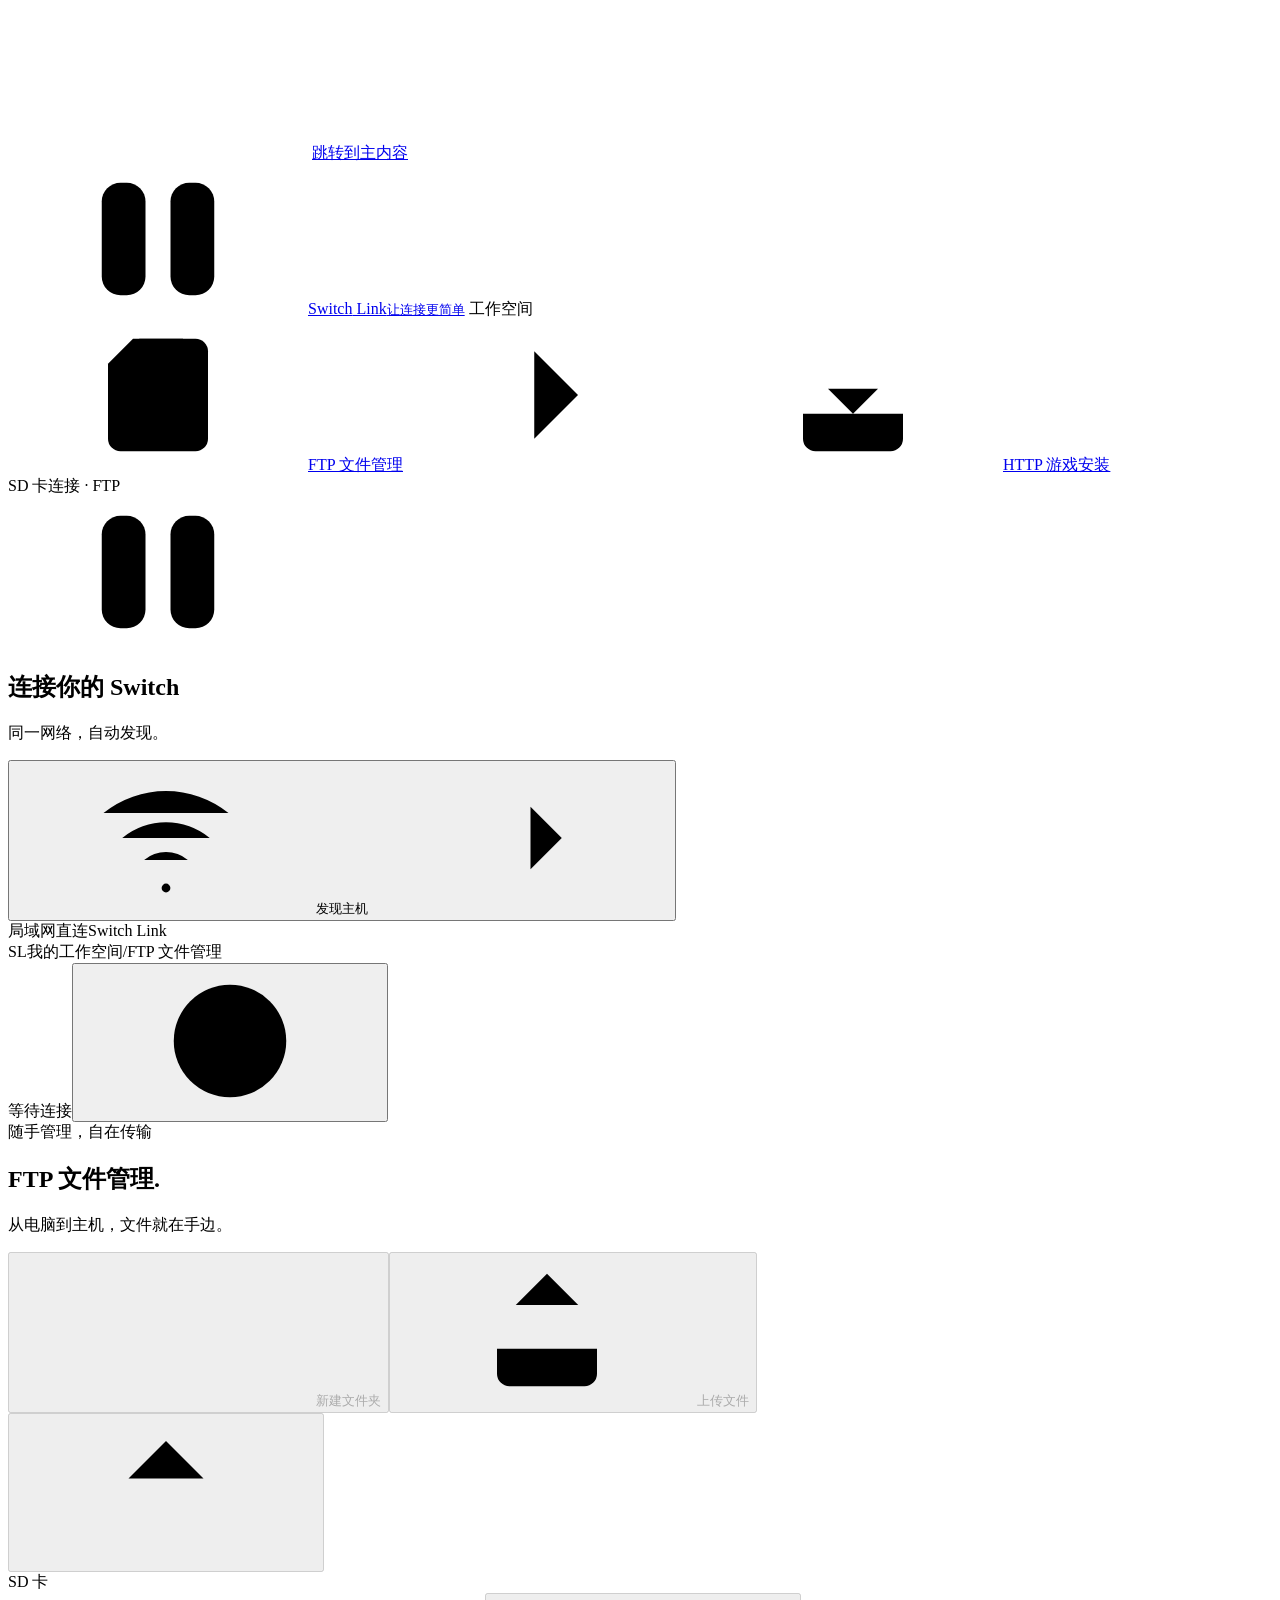
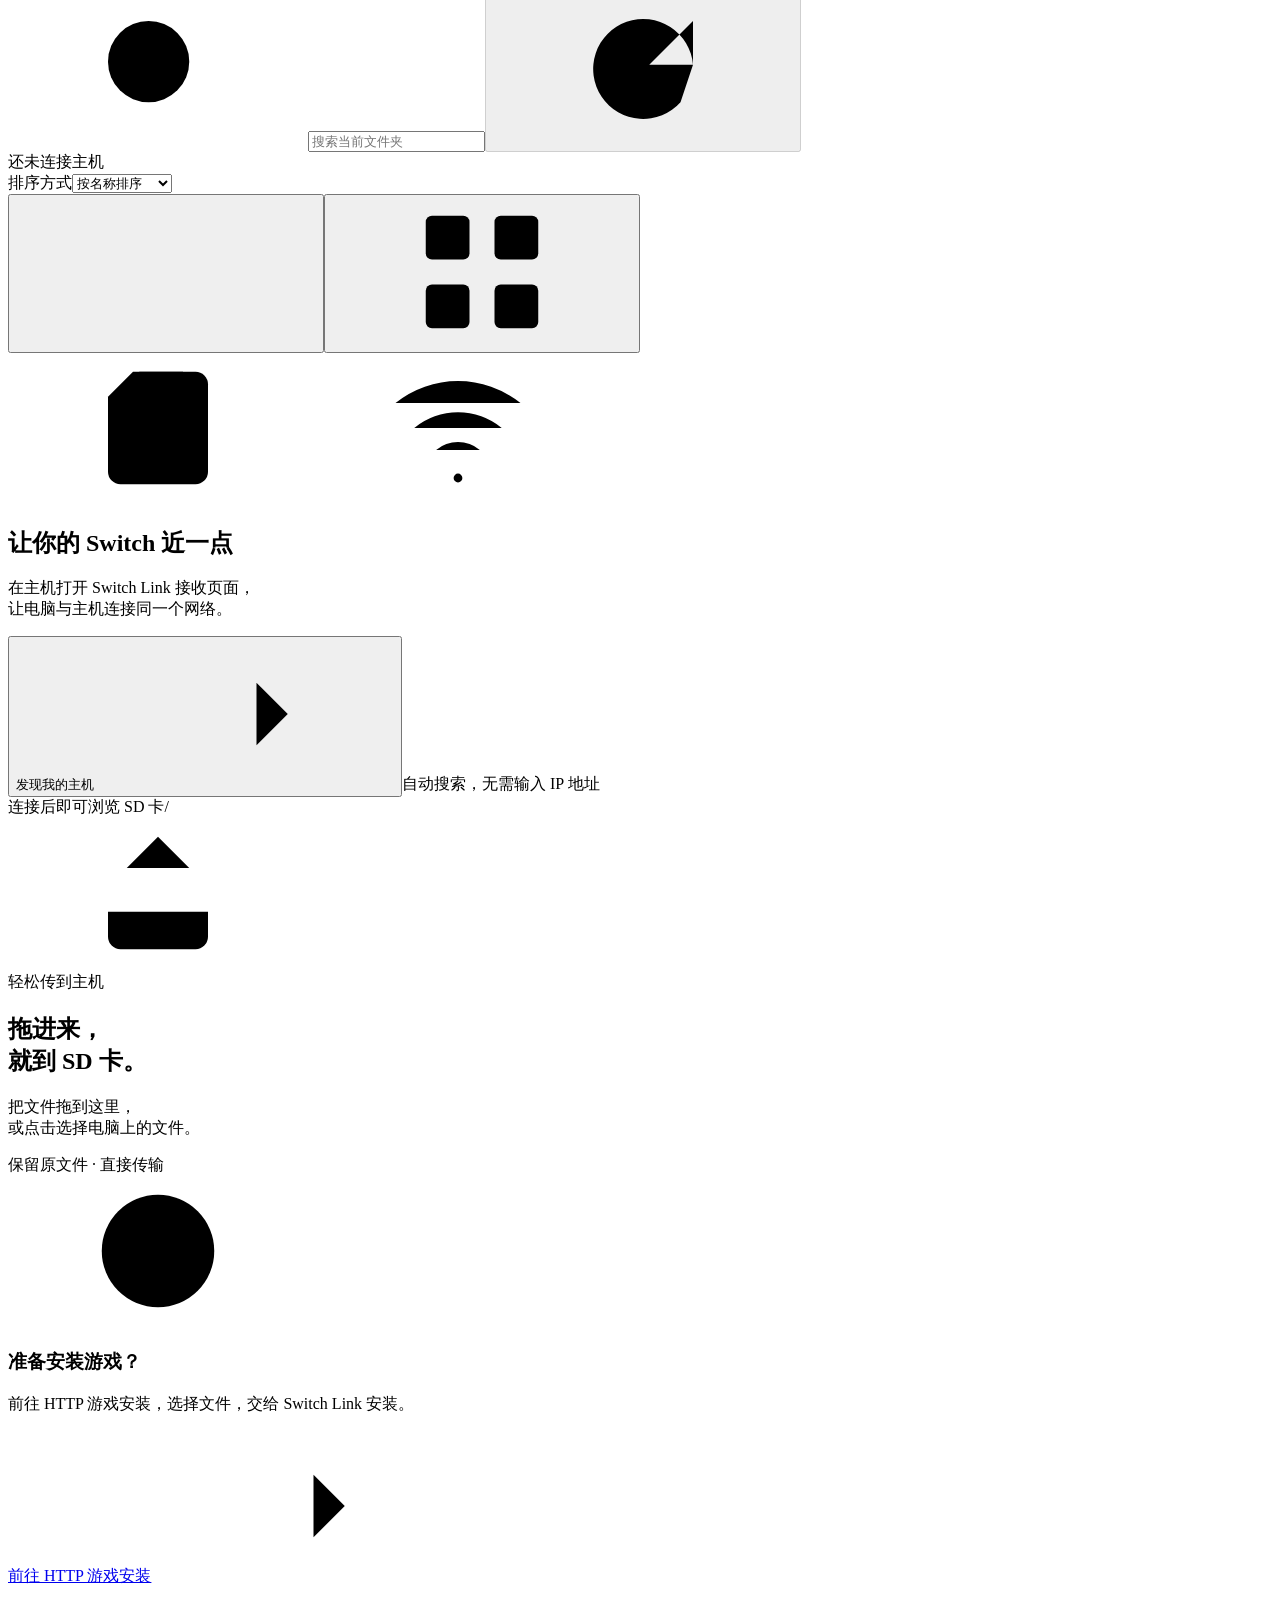
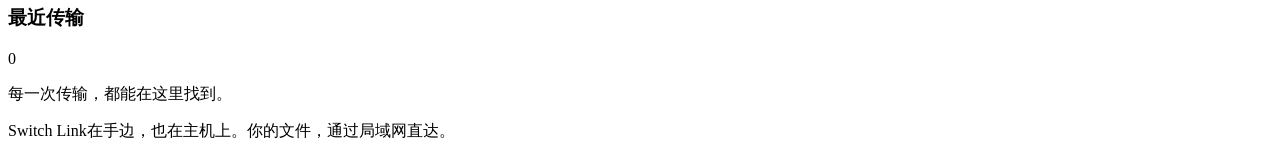
==== switch-link/static/index.html @ a6a0e378 "feat(switch-link): 发布 0.2.1 原生 HTTP 安装与 SD 文件管理" ====
<!doctype html>
<html lang="zh-CN">
<head>
  <meta charset="UTF-8">
  <meta name="viewport" content="width=device-width, initial-scale=1.0">
  <meta name="theme-color" content="#172824">
  <meta name="description" content="在浏览器里管理 Switch SD 卡文件与安装任务。自动发现，轻松连接。">
  <title>Switch Link · 让连接更简单</title>
  <link rel="icon" href="data:image/svg+xml,%3Csvg xmlns='http://www.w3.org/2000/svg' viewBox='0 0 40 40'%3E%3Crect width='40' height='40' rx='12' fill='%23172824'/%3E%3Cpath d='M12 11h6v18h-6a6 6 0 0 1-6-6v-6a6 6 0 0 1 6-6zm11 0h5a6 6 0 0 1 6 6v6a6 6 0 0 1-6 6h-5z' fill='%23d7e9bd'/%3E%3Ccircle cx='12' cy='17' r='2' fill='%23172824'/%3E%3Ccircle cx='28' cy='23' r='2' fill='%23172824'/%3E%3C/svg%3E">
  <link rel="stylesheet" href="/app.css">
  <script src="/app.js" defer></script>
  <script src="/library.js" defer></script>
</head>
<body>
<svg xmlns="http://www.w3.org/2000/svg" class="icon-defs" aria-hidden="true"><defs>
  <symbol id="i-link" viewBox="0 0 24 24"><rect x="3" y="3" width="7" height="18" rx="3"/><rect x="14" y="3" width="7" height="18" rx="3"/><circle cx="6.5" cy="8" r=".8"/><circle cx="17.5" cy="16" r=".8"/></symbol>
  <symbol id="i-sd" viewBox="0 0 24 24"><path d="M8 3h10a2 2 0 0 1 2 2v14a2 2 0 0 1-2 2H6a2 2 0 0 1-2-2V7z"/><path d="M9 3v6h7V3M8 16h8M8 18h5"/></symbol>
  <symbol id="i-install" viewBox="0 0 24 24"><path d="M12 3v12m-4-4 4 4 4-4M4 15v4a2 2 0 0 0 2 2h12a2 2 0 0 0 2-2v-4"/></symbol>
  <symbol id="i-arrow" viewBox="0 0 24 24"><path d="M5 12h14m-5-5 5 5-5 5"/></symbol>
  <symbol id="i-chevron" viewBox="0 0 24 24"><path d="m9 5 7 7-7 7"/></symbol>
  <symbol id="i-folder" viewBox="0 0 24 24"><path d="M3 7a2 2 0 0 1 2-2h5l2 2h7a2 2 0 0 1 2 2v10a2 2 0 0 1-2 2H5a2 2 0 0 1-2-2z"/><path d="M3 10h18"/></symbol>
  <symbol id="i-file" viewBox="0 0 24 24"><path d="M14 3H6a2 2 0 0 0-2 2v14a2 2 0 0 0 2 2h12a2 2 0 0 0 2-2V9z"/><path d="M14 3v6h6M8 14h8M8 17h5"/></symbol>
  <symbol id="i-package" viewBox="0 0 24 24"><path d="m12 3 9 5-9 5-9-5zm-9 5v9l9 5 9-5V8M12 13v9M7.5 5.5l9 5"/></symbol>
  <symbol id="i-plus" viewBox="0 0 24 24"><path d="M12 5v14M5 12h14"/></symbol>
  <symbol id="i-upload" viewBox="0 0 24 24"><path d="M12 16V3m-5 5 5-5 5 5M4 15v4a2 2 0 0 0 2 2h12a2 2 0 0 0 2-2v-4"/></symbol>
  <symbol id="i-search" viewBox="0 0 24 24"><circle cx="10.5" cy="10.5" r="6.5"/><path d="m16 16 5 5"/></symbol>
  <symbol id="i-refresh" viewBox="0 0 24 24"><path d="M20 11a8 8 0 1 0-2 6M20 4v7h-7"/></symbol>
  <symbol id="i-wifi" viewBox="0 0 24 24"><path d="M2 8a16 16 0 0 1 20 0M5 12a11 11 0 0 1 14 0M8.5 15.5a5.5 5.5 0 0 1 7 0"/><circle cx="12" cy="20" r=".7"/></symbol>
  <symbol id="i-close" viewBox="0 0 24 24"><path d="m6 6 12 12M18 6 6 18"/></symbol>
  <symbol id="i-check" viewBox="0 0 24 24"><path d="m5 12 4 4L19 6"/></symbol>
  <symbol id="i-trash" viewBox="0 0 24 24"><path d="M3 6h18M9 6V3h6v3M5 6l1 15h12l1-15M10 10v7m4-7v7"/></symbol>
  <symbol id="i-edit" viewBox="0 0 24 24"><path d="m16 3 5 5-12 12-6 1 1-6zM13 6l5 5"/></symbol>
  <symbol id="i-list" viewBox="0 0 24 24"><path d="M8 6h13M8 12h13M8 18h13M3 6h.1M3 12h.1M3 18h.1"/></symbol>
  <symbol id="i-grid" viewBox="0 0 24 24"><rect x="3" y="3" width="7" height="7" rx="1"/><rect x="14" y="3" width="7" height="7" rx="1"/><rect x="3" y="14" width="7" height="7" rx="1"/><rect x="14" y="14" width="7" height="7" rx="1"/></symbol>
  <symbol id="i-info" viewBox="0 0 24 24"><circle cx="12" cy="12" r="9"/><path d="M12 11v6M12 7h.01"/></symbol>
  <symbol id="i-clock" viewBox="0 0 24 24"><circle cx="12" cy="12" r="9"/><path d="M12 7v5l3 2"/></symbol>
  <symbol id="i-up" viewBox="0 0 24 24"><path d="M12 20V4m-6 6 6-6 6 6"/></symbol>
</defs></svg>
<a class="skip-link" href="#main">跳转到主内容</a>
<div class="app-shell">
  <aside class="sidebar" aria-label="主导航">
    <a class="brand" href="#sd" aria-label="Switch Link 首页"><span class="brand-mark"><svg class="icon"><use href="#i-link"/></svg></span><span>Switch<span class="brand-light"> Link</span><small>让连接更简单</small></span></a>
    <span class="nav-caption">工作空间</span>
    <nav class="main-nav"><a class="nav-item active" href="#sd" data-page="sd" aria-current="page"><svg class="icon"><use href="#i-sd"/></svg><span>FTP 文件管理</span><svg class="icon nav-arrow"><use href="#i-chevron"/></svg></a><a class="nav-item" href="#install" data-page="install"><svg class="icon"><use href="#i-install"/></svg><span>HTTP 游戏安装</span><span class="nav-count" id="nav-job-count" hidden>0</span></a></nav>
    <div class="sidebar-spacer"></div>
    <section class="device-card" aria-labelledby="device-name"><div class="device-card-top"><span class="eyebrow">SD 卡连接 · FTP</span><span class="connection-dot" id="device-dot"></span></div><div class="device-visual" aria-hidden="true"><div class="mini-console"><span class="console-left"></span><span class="console-screen"><svg class="icon"><use href="#i-link"/></svg></span><span class="console-right"></span></div><span class="device-orbit"></span></div><h2 id="device-name">连接你的 Switch</h2><p id="device-description">同一网络，自动发现。</p><button class="button button-device" id="choose-device"><svg class="icon"><use href="#i-wifi"/></svg><span id="choose-device-label">发现主机</span><svg class="icon end-icon"><use href="#i-arrow"/></svg></button><div class="storage" id="storage" hidden><div class="storage-label"><span>SD 卡空间</span><span id="storage-available"></span></div><div class="storage-track"><span id="storage-fill"></span></div><small id="storage-total"></small></div></section>
    <div class="sidebar-bottom"><span class="tiny-dot"></span>局域网直连<span id="app-version">Switch Link</span></div>
  </aside>
  <div class="workspace">
    <header class="topbar"><div class="workspace-label"><span class="workspace-monogram">SL</span><span>我的工作空间</span><span class="topbar-slash">/</span><span id="topbar-current">FTP 文件管理</span></div><div class="topbar-status"><span class="status-pill" id="topbar-connection"><span class="tiny-dot"></span><span>等待连接</span></span><button class="icon-button" id="help-button" aria-label="连接帮助" title="连接帮助"><svg class="icon"><use href="#i-info"/></svg></button></div></header>
    <main id="main" tabindex="-1">
      <section class="current-task" id="current-task" aria-labelledby="current-task-name" hidden>
        <div class="current-task-heading"><span class="current-task-symbol" id="current-task-icon"><svg class="icon"><use href="#i-install"/></svg></span><div class="current-task-title"><div class="current-task-kicker"><span id="current-task-kind">当前任务</span><span class="task-kicker-divider">/</span><span id="current-task-route">电脑 → Switch</span><span id="current-task-queue"></span></div><h2 id="current-task-name"></h2></div><span class="current-task-stage" id="current-task-stage"></span><button class="icon-button current-task-dismiss" id="current-task-dismiss" aria-label="收起已结束任务" title="收起已结束任务" hidden><svg class="icon"><use href="#i-close"/></svg></button></div>
        <div class="current-task-progress-row"><div class="current-task-bar" id="current-task-bar" role="progressbar" aria-label="当前任务进度" aria-valuemin="0" aria-valuemax="100"><span id="current-task-fill"></span></div><strong id="current-task-percent">0%</strong></div>
        <div class="current-task-metrics"><span id="current-task-bytes"></span><span id="current-task-speed"></span><span id="current-task-eta"></span></div>
        <div class="current-task-bottom"><p id="current-task-helper"><svg class="icon"><use href="#i-info"/></svg><span id="current-task-helper-text">保持 Switch Link 打开；退出会中断。</span></p><div class="current-task-actions"><button class="text-button" id="current-task-check" hidden>检查连接<svg class="icon"><use href="#i-wifi"/></svg></button><button class="button button-primary" id="current-task-retry" hidden>重新选择文件<svg class="icon"><use href="#i-upload"/></svg></button><button class="text-button" id="current-task-cancel" hidden>取消任务</button></div></div>
        <p class="current-task-error" id="current-task-error" hidden></p><span class="sr-only" id="current-task-announcement" role="status" aria-live="polite"></span>
      </section>
      <div class="connection-banner" id="service-error" role="status" hidden><svg class="icon"><use href="#i-info"/></svg><span id="service-error-text"></span><button class="text-button" id="retry-service">重试</button></div>
      <section id="page-sd" class="page" aria-labelledby="sd-title">
        <div class="page-heading"><div><div class="eyebrow page-eyebrow"><span class="eyebrow-line"></span>随手管理，自在传输</div><h1 id="sd-title">FTP 文件管理<span class="heading-dot">.</span></h1><p>从电脑到主机，文件就在手边。</p></div><div class="heading-actions"><button class="button button-secondary" id="mkdir-button" data-needs-device disabled><svg class="icon"><use href="#i-plus"/></svg>新建文件夹</button><button class="button button-primary" id="upload-button" data-needs-device disabled><svg class="icon"><use href="#i-upload"/></svg>上传文件</button></div></div>
        <div class="sd-layout"><div class="file-panel">
          <div class="file-toolbar"><div class="breadcrumb-wrap"><button class="icon-button" id="up-button" aria-label="返回上一级文件夹" title="返回上一级" disabled><svg class="icon"><use href="#i-up"/></svg></button><nav id="breadcrumbs" aria-label="文件路径"><span>SD 卡</span></nav></div><div class="file-tools"><label class="search-field"><svg class="icon"><use href="#i-search"/></svg><input type="search" id="file-search" placeholder="搜索当前文件夹" aria-label="搜索当前文件夹" autocomplete="off"></label><button class="icon-button" id="refresh-files" data-needs-device disabled aria-label="刷新文件列表" title="刷新文件列表"><svg class="icon"><use href="#i-refresh"/></svg></button></div></div>
          <div class="list-options"><span id="file-count">还未连接主机</span><div class="list-options-right"><label class="sort-control"><span class="sr-only">排序方式</span><select id="file-sort"><option value="name">按名称排序</option><option value="modified">最近修改</option><option value="size">文件从大到小</option></select></label><div class="view-switch" role="group" aria-label="视图方式"><button class="icon-button active" id="view-list" aria-label="列表视图" aria-pressed="true"><svg class="icon"><use href="#i-list"/></svg></button><button class="icon-button" id="view-grid" aria-label="网格视图" aria-pressed="false"><svg class="icon"><use href="#i-grid"/></svg></button></div></div></div>
          <div class="selection-bar" id="selection-bar" hidden><span id="selection-label"></span><div><button class="text-button" id="download-button"><svg class="icon"><use href="#i-install"/></svg>下载</button><button class="text-button" id="rename-button"><svg class="icon"><use href="#i-edit"/></svg>重命名</button><button class="text-button danger-text" id="delete-button"><svg class="icon"><use href="#i-trash"/></svg>删除</button><button class="icon-button" id="clear-selection" aria-label="取消选择"><svg class="icon"><use href="#i-close"/></svg></button></div></div>
          <div id="file-area" class="file-area" aria-busy="false"><div class="empty-state" id="file-empty"><div class="empty-illustration"><svg class="icon"><use href="#i-sd"/></svg><span class="illustration-badge"><svg class="icon"><use href="#i-wifi"/></svg></span></div><h2>让你的 Switch 近一点</h2><p>在主机打开 Switch Link 接收页面，<br>让电脑与主机连接同一个网络。</p><button class="button button-primary" id="empty-discover">发现我的主机<svg class="icon"><use href="#i-arrow"/></svg></button><span class="empty-note">自动搜索，无需输入 IP 地址</span></div><div class="file-list" id="file-list" hidden></div></div>
          <div class="file-footer"><span><span class="tiny-dot"></span><span id="file-footer-status">连接后即可浏览 SD 卡</span></span><span id="current-path-label">/</span></div>
        </div><aside class="context-rail" aria-label="文件传输"><section class="upload-card" id="sd-dropzone" tabindex="0" role="button" aria-label="选择或拖入要上传的文件" aria-disabled="true"><div class="upload-icon"><svg class="icon"><use href="#i-upload"/></svg></div><span class="eyebrow">轻松传到主机</span><h2>拖进来，<br>就到 SD 卡。</h2><p>把文件拖到这里，<br>或点击选择电脑上的文件。</p><span class="drop-tag">保留原文件 · 直接传输</span><div class="drop-lines" aria-hidden="true"></div></section><section class="rail-tip"><span class="tip-icon"><svg class="icon"><use href="#i-info"/></svg></span><div><h3>准备安装游戏？</h3><p>前往 HTTP 游戏安装，选择文件，交给 Switch Link 安装。</p><a href="#install" class="text-link">前往 HTTP 游戏安装<svg class="icon"><use href="#i-arrow"/></svg></a></div></section><section class="mini-activity" id="sd-activity"><div class="section-label"><h3>最近传输</h3><span id="sd-job-count">0</span></div><div id="sd-jobs"><p class="subtle-empty">每一次传输，都能在这里找到。</p></div></section></aside></div>
      </section>
      <section id="page-install" class="page" aria-labelledby="install-title" hidden>
        <div class="page-heading"><div><div class="eyebrow page-eyebrow"><span class="eyebrow-line"></span>HTTP 游戏安装</div><h1 id="install-title">HTTP 游戏安装<span class="heading-dot">.</span></h1><p>安装包留在电脑，由 Switch 主动下载并安装。</p></div><span class="target-pill">HTTP 下载 · Switch Link 安装</span></div>
        <div class="http-upload-progress" id="http-upload-progress" hidden role="status"><strong id="http-upload-name"></strong><span id="http-upload-caption"></span><div class="job-progress"><span id="http-upload-fill"></span></div><p>正在准备电脑上的安装包；准备完成后交给主机安装。</p></div>
        <div class="install-hero"><div class="install-hero-copy"><span class="hero-kicker"><span class="tiny-dot"></span>少一点等待，多一点畅玩</span><h2>下一个冒险，<br>从这里开始。</h2><p>选择电脑上的游戏安装包，<br>由 Switch Link 下载并安装到 SD 卡。</p><button class="button button-light" id="install-choose" disabled><svg class="icon"><use href="#i-plus"/></svg>选择安装包并安装</button></div><div class="hero-art" aria-hidden="true"><div class="hero-ring ring-one"></div><div class="hero-ring ring-two"></div><div class="hero-star star-one">✦</div><div class="hero-star star-two">✦</div><div class="hero-console"><div class="hero-controller controller-left"><span></span><i></i></div><div class="hero-screen"><div class="screen-landscape"><div class="screen-sun"></div><div class="hill hill-back"></div><div class="hill hill-front"></div><div class="screen-path"></div></div><span class="screen-symbol">✦</span></div><div class="hero-controller controller-right"><span></span><i></i></div></div><span class="hero-art-caption">HTTP 安装，让下载更顺畅。</span></div></div>

        <div id="install-notice" class="install-notice"><svg class="icon"><use href="#i-info"/></svg><p id="install-notice-text">正在检查 HTTP 游戏库…</p></div>
        <section class="http-connection-panel" aria-label="HTTP 服务与主机安装状态"><div><span class="eyebrow">电脑 → Switch · HTTP</span><h2 id="http-status">正在检查 HTTP 服务</h2><p id="http-access">正在检查电脑服务。</p><label for="http-source-url">电脑游戏库地址</label><div class="http-url-row"><input id="http-source-url" readonly aria-label="HTTP 游戏库地址"><button class="button button-secondary" id="http-copy-url">复制地址</button></div><div class="http-inline-actions"><button class="text-button" id="http-refresh">刷新状态与游戏库</button></div></div><div class="http-steps"><span class="eyebrow">Switch Link 主机状态</span><h3 id="native-install-status">正在检查主机</h3><ol><li>打开 Switch Link 0.2.1 或更新版本，停留在接收页面</li><li>电脑和主机连接同一网络，点击「发现主机」选择主机</li><li>点击网页安装按钮，保持主机页面打开直到返回结果</li></ol><p>安装包通过 HTTP 由主机主动读取。FTP 用于管理 SD 卡文件。</p></div></section>
        <section class="install-dropzone" id="install-dropzone" role="button" tabindex="0" aria-disabled="true" aria-label="选择或拖入游戏安装包并安装"><div class="install-drop-icon"><svg class="icon"><use href="#i-package"/></svg></div><div><h3>选择安装包，交给主机安装</h3><p>拖入或点击选择文件 · 保留电脑上的原文件</p></div><span class="format-tags" id="install-formats">NSP / XCI</span><svg class="icon drop-plus"><use href="#i-plus"/></svg></section>
        <section class="jobs-section"><div class="jobs-heading"><div><h2>HTTP 游戏库 <span id="library-ready-count">0</span></h2><p>已准备的安装包可直接交给 Switch Link，无需重复上传。</p></div><span class="target-pill">电脑上的安装包</span></div><div id="library-files"></div></section>
        <section class="jobs-section"><div class="jobs-heading"><div><h2>HTTP 下载记录</h2><p id="http-transfer-note">网络字节仅表示 HTTP 读取量；安装结果以主机返回的确认为准。</p></div></div><div id="http-transfers"></div></section>
        <section class="jobs-section"><div class="jobs-heading"><div><h2>安装任务 <span id="install-job-count">0</span></h2><p>显示主机当前步骤，等待主机确认安装结果。</p></div></div><div id="install-jobs"></div></section>
      </section>
      <section id="local-transfers" class="local-transfers" aria-label="正在接收文件" hidden><div class="section-label"><h3>电脑正在接收文件</h3><span>接收完成后将排队传到主机</span></div><div id="local-transfer-list"></div></section>
      <footer class="workspace-footer"><span class="footer-brand">Switch Link<span class="footer-dot"></span>在手边，也在主机上。</span><span>你的文件，通过局域网直达。</span></footer>
    </main>
  </div>
</div>
<input type="file" id="upload-input" multiple hidden><input type="file" id="install-input" accept=".nsp,.xci" multiple hidden>
<dialog id="device-dialog" class="modal device-modal" aria-labelledby="device-dialog-title"><div class="modal-heading"><div class="modal-icon"><svg class="icon"><use href="#i-wifi"/></svg></div><button class="icon-button" data-close-dialog aria-label="关闭"><svg class="icon"><use href="#i-close"/></svg></button></div><span class="eyebrow">无需记住地址</span><h2 id="device-dialog-title">发现你的 Switch</h2><p class="modal-description">在主机打开 Switch Link 接收页面。选择主机后，网页即可发起 HTTP 安装或管理 SD 卡。</p><div id="discovery-state" class="discovery-state" role="status"></div><div id="device-list" class="device-list"></div><div class="discovery-help"><svg class="icon"><use href="#i-info"/></svg><p>没有找到？保持主机应用在前台，并检查电脑与主机是否连接了同一个 Wi-Fi。访客网络可能会阻止设备相互连接。</p></div><div class="modal-actions"><button class="button button-secondary" data-close-dialog>稍后连接</button><button class="button button-primary" id="rescan-button"><svg class="icon"><use href="#i-refresh"/></svg>重新搜索</button></div></dialog>
<dialog id="action-dialog" class="modal" aria-labelledby="action-title"><div class="modal-heading"><div class="modal-icon" id="action-icon"><svg class="icon"><use href="#i-folder"/></svg></div><button class="icon-button" data-close-dialog aria-label="关闭"><svg class="icon"><use href="#i-close"/></svg></button></div><h2 id="action-title"></h2><p class="modal-description" id="action-description"></p><form id="action-form"><label id="action-input-label" class="form-label" for="action-input">名称</label><input class="text-input" id="action-input" autocomplete="off" maxlength="255"><p class="form-error" id="action-error" role="alert" hidden></p><div class="modal-actions"><button type="button" class="button button-secondary" data-close-dialog>取消</button><button type="submit" class="button button-primary" id="action-submit">确认</button></div></form></dialog>
<dialog id="help-dialog" class="modal" aria-labelledby="help-title"><div class="modal-heading"><div class="modal-icon"><svg class="icon"><use href="#i-link"/></svg></div><button class="icon-button" data-close-dialog aria-label="关闭"><svg class="icon"><use href="#i-close"/></svg></button></div><h2 id="help-title">连接只需要三步</h2><ol class="help-steps"><li><span>01</span><div><h3>打开主机应用</h3><p>在 Switch 上打开 Switch Link 0.2.1 或更新版本，保持接收页面。</p></div></li><li><span>02</span><div><h3>连上同一个网络</h3><p>电脑和 Switch 使用同一 Wi-Fi 或有线局域网。</p></div></li><li><span>03</span><div><h3>选择你的主机</h3><p>点击「发现主机」，从搜索结果中选择即可。</p></div></li></ol><p class="help-note">游戏安装由网页发起，Switch Link 通过 HTTP 读取并安装。文件管理使用 FTP。安装中请保持 Switch Link 接收页面打开。</p><div class="modal-actions"><button class="button button-primary" data-close-dialog>知道了</button></div></dialog>
<div class="toast-stack" id="toasts" role="status" aria-live="polite" aria-atomic="false"></div>
</body>
</html>
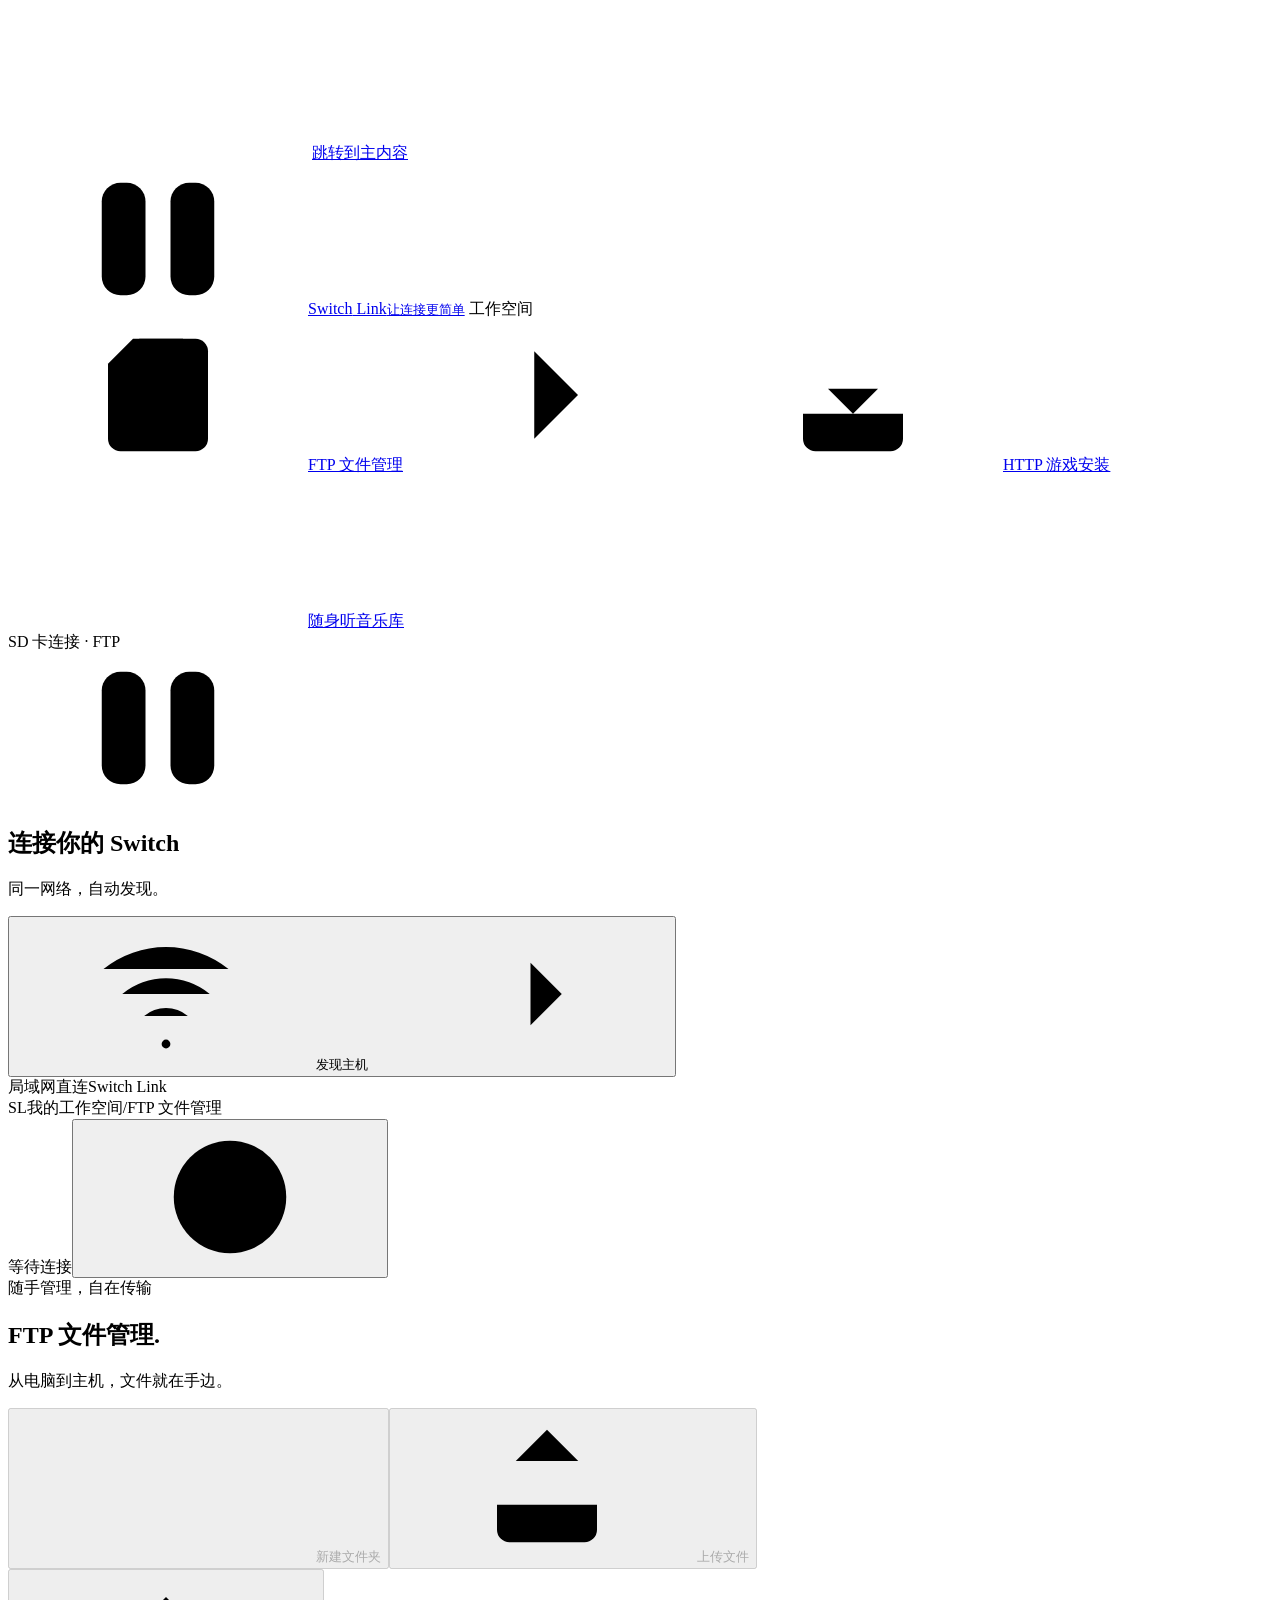
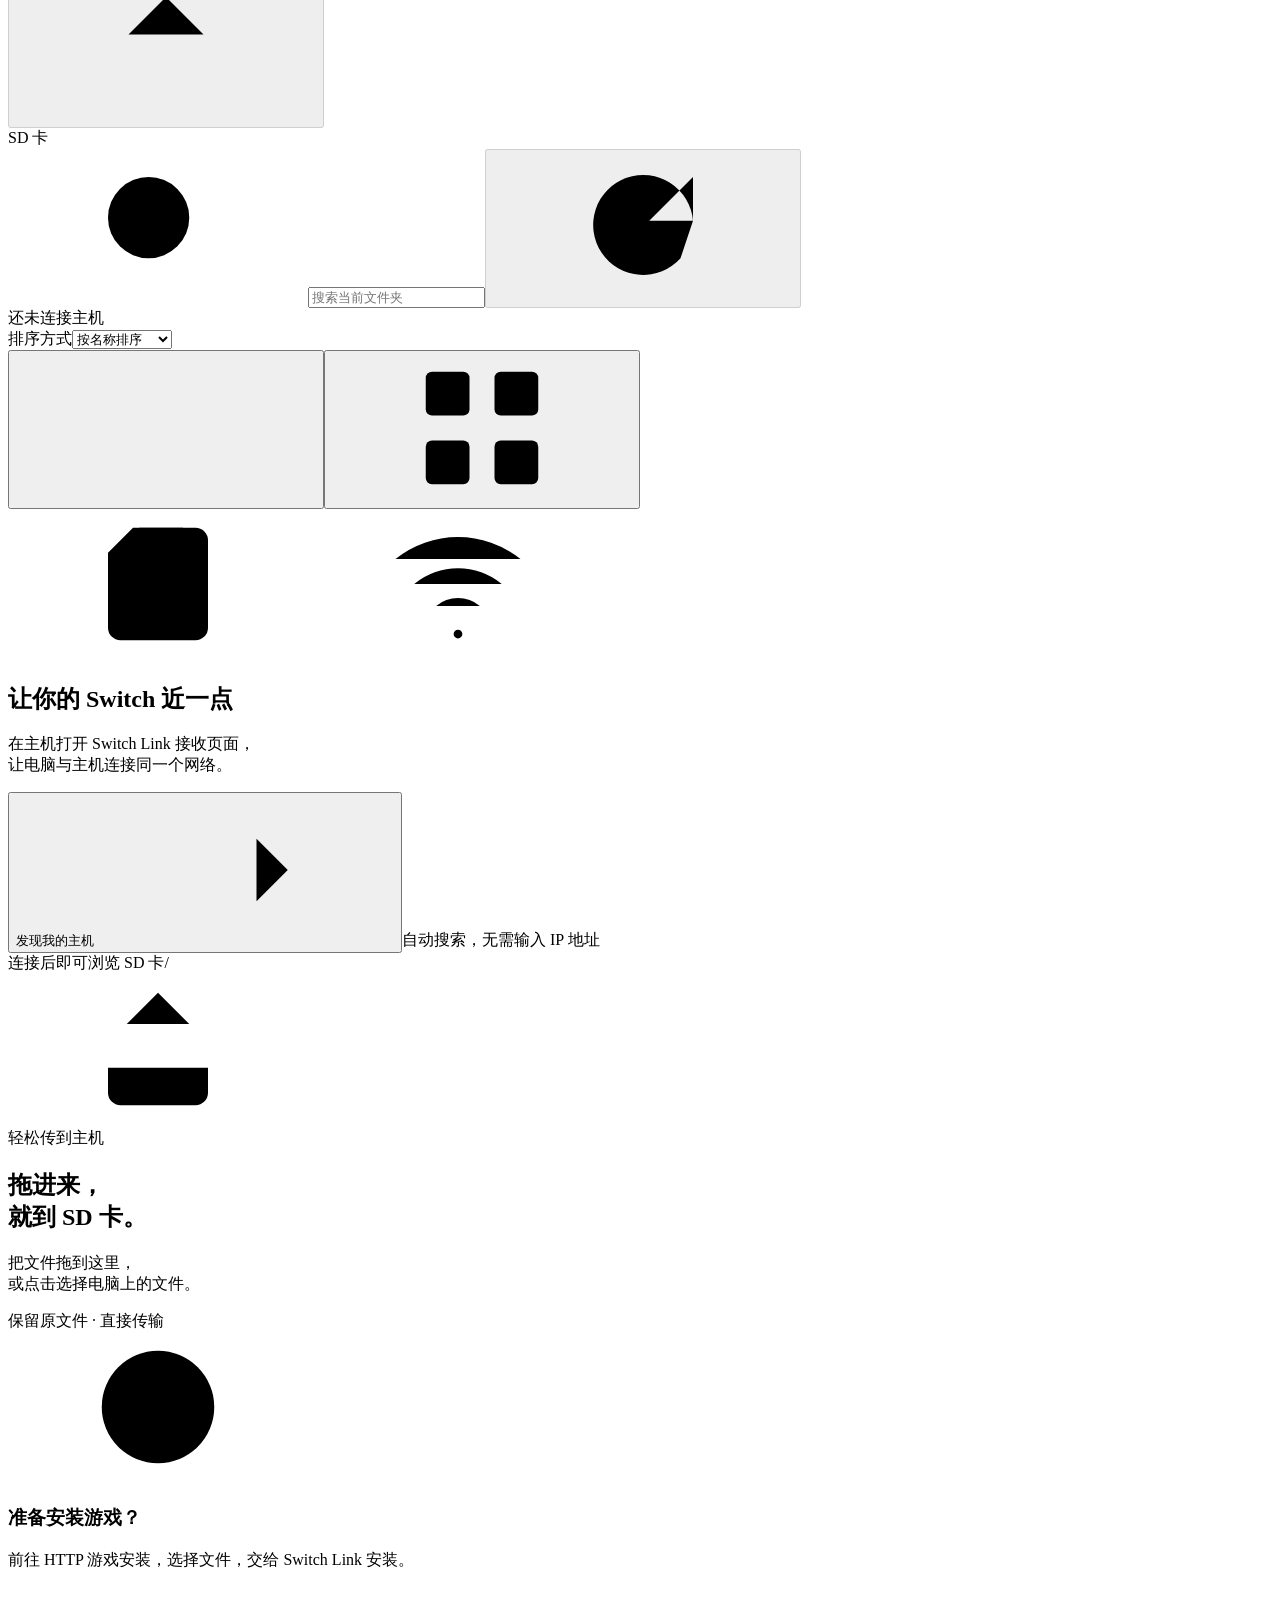
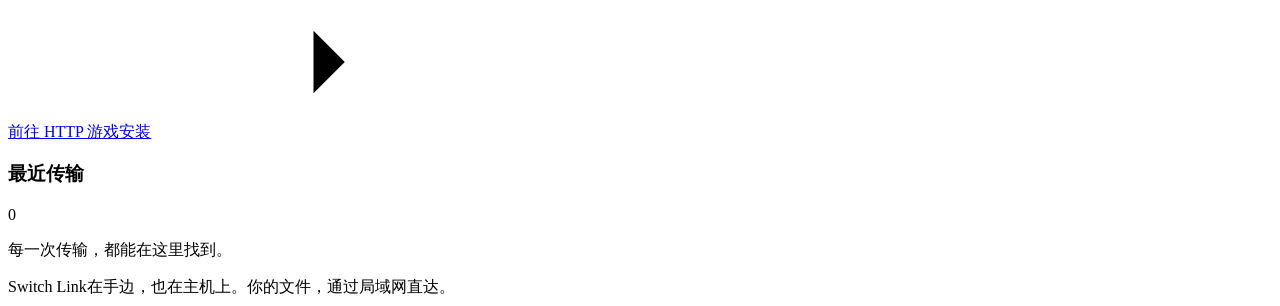
==== commit b0d957e5: "feat(companion): add explicit music library and device configuration sync" ====
--- a/switch-link/static/index.html
+++ b/switch-link/static/index.html
@@ -10,6 +10,8 @@
   <link rel="stylesheet" href="/app.css">
   <script src="/app.js" defer></script>
   <script src="/library.js" defer></script>
+  <script src="/music.js" defer></script>
+  <link rel="stylesheet" href="/music.css">
 </head>
 <body>
 <svg xmlns="http://www.w3.org/2000/svg" class="icon-defs" aria-hidden="true"><defs>
@@ -41,7 +43,7 @@
   <aside class="sidebar" aria-label="主导航">
     <a class="brand" href="#sd" aria-label="Switch Link 首页"><span class="brand-mark"><svg class="icon"><use href="#i-link"/></svg></span><span>Switch<span class="brand-light"> Link</span><small>让连接更简单</small></span></a>
     <span class="nav-caption">工作空间</span>
-    <nav class="main-nav"><a class="nav-item active" href="#sd" data-page="sd" aria-current="page"><svg class="icon"><use href="#i-sd"/></svg><span>FTP 文件管理</span><svg class="icon nav-arrow"><use href="#i-chevron"/></svg></a><a class="nav-item" href="#install" data-page="install"><svg class="icon"><use href="#i-install"/></svg><span>HTTP 游戏安装</span><span class="nav-count" id="nav-job-count" hidden>0</span></a></nav>
+    <nav class="main-nav"><a class="nav-item active" href="#sd" data-page="sd" aria-current="page"><svg class="icon"><use href="#i-sd"/></svg><span>FTP 文件管理</span><svg class="icon nav-arrow"><use href="#i-chevron"/></svg></a><a class="nav-item" href="#install" data-page="install"><svg class="icon"><use href="#i-install"/></svg><span>HTTP 游戏安装</span><span class="nav-count" id="nav-job-count" hidden>0</span></a><a class="nav-item" href="#music" data-page="music"><svg class="icon"><use href="#i-list"/></svg><span>随身听音乐库</span></a></nav>
     <div class="sidebar-spacer"></div>
     <section class="device-card" aria-labelledby="device-name"><div class="device-card-top"><span class="eyebrow">SD 卡连接 · FTP</span><span class="connection-dot" id="device-dot"></span></div><div class="device-visual" aria-hidden="true"><div class="mini-console"><span class="console-left"></span><span class="console-screen"><svg class="icon"><use href="#i-link"/></svg></span><span class="console-right"></span></div><span class="device-orbit"></span></div><h2 id="device-name">连接你的 Switch</h2><p id="device-description">同一网络，自动发现。</p><button class="button button-device" id="choose-device"><svg class="icon"><use href="#i-wifi"/></svg><span id="choose-device-label">发现主机</span><svg class="icon end-icon"><use href="#i-arrow"/></svg></button><div class="storage" id="storage" hidden><div class="storage-label"><span>SD 卡空间</span><span id="storage-available"></span></div><div class="storage-track"><span id="storage-fill"></span></div><small id="storage-total"></small></div></section>
     <div class="sidebar-bottom"><span class="tiny-dot"></span>局域网直连<span id="app-version">Switch Link</span></div>
@@ -79,6 +81,7 @@
         <section class="jobs-section"><div class="jobs-heading"><div><h2>HTTP 下载记录</h2><p id="http-transfer-note">网络字节仅表示 HTTP 读取量；安装结果以主机返回的确认为准。</p></div></div><div id="http-transfers"></div></section>
         <section class="jobs-section"><div class="jobs-heading"><div><h2>安装任务 <span id="install-job-count">0</span></h2><p>显示主机当前步骤，等待主机确认安装结果。</p></div></div><div id="install-jobs"></div></section>
       </section>
+      <section id="page-music" class="music-page" hidden aria-label="随身听音乐库"></section>
       <section id="local-transfers" class="local-transfers" aria-label="正在接收文件" hidden><div class="section-label"><h3>电脑正在接收文件</h3><span>接收完成后将排队传到主机</span></div><div id="local-transfer-list"></div></section>
       <footer class="workspace-footer"><span class="footer-brand">Switch Link<span class="footer-dot"></span>在手边，也在主机上。</span><span>你的文件，通过局域网直达。</span></footer>
     </main>
